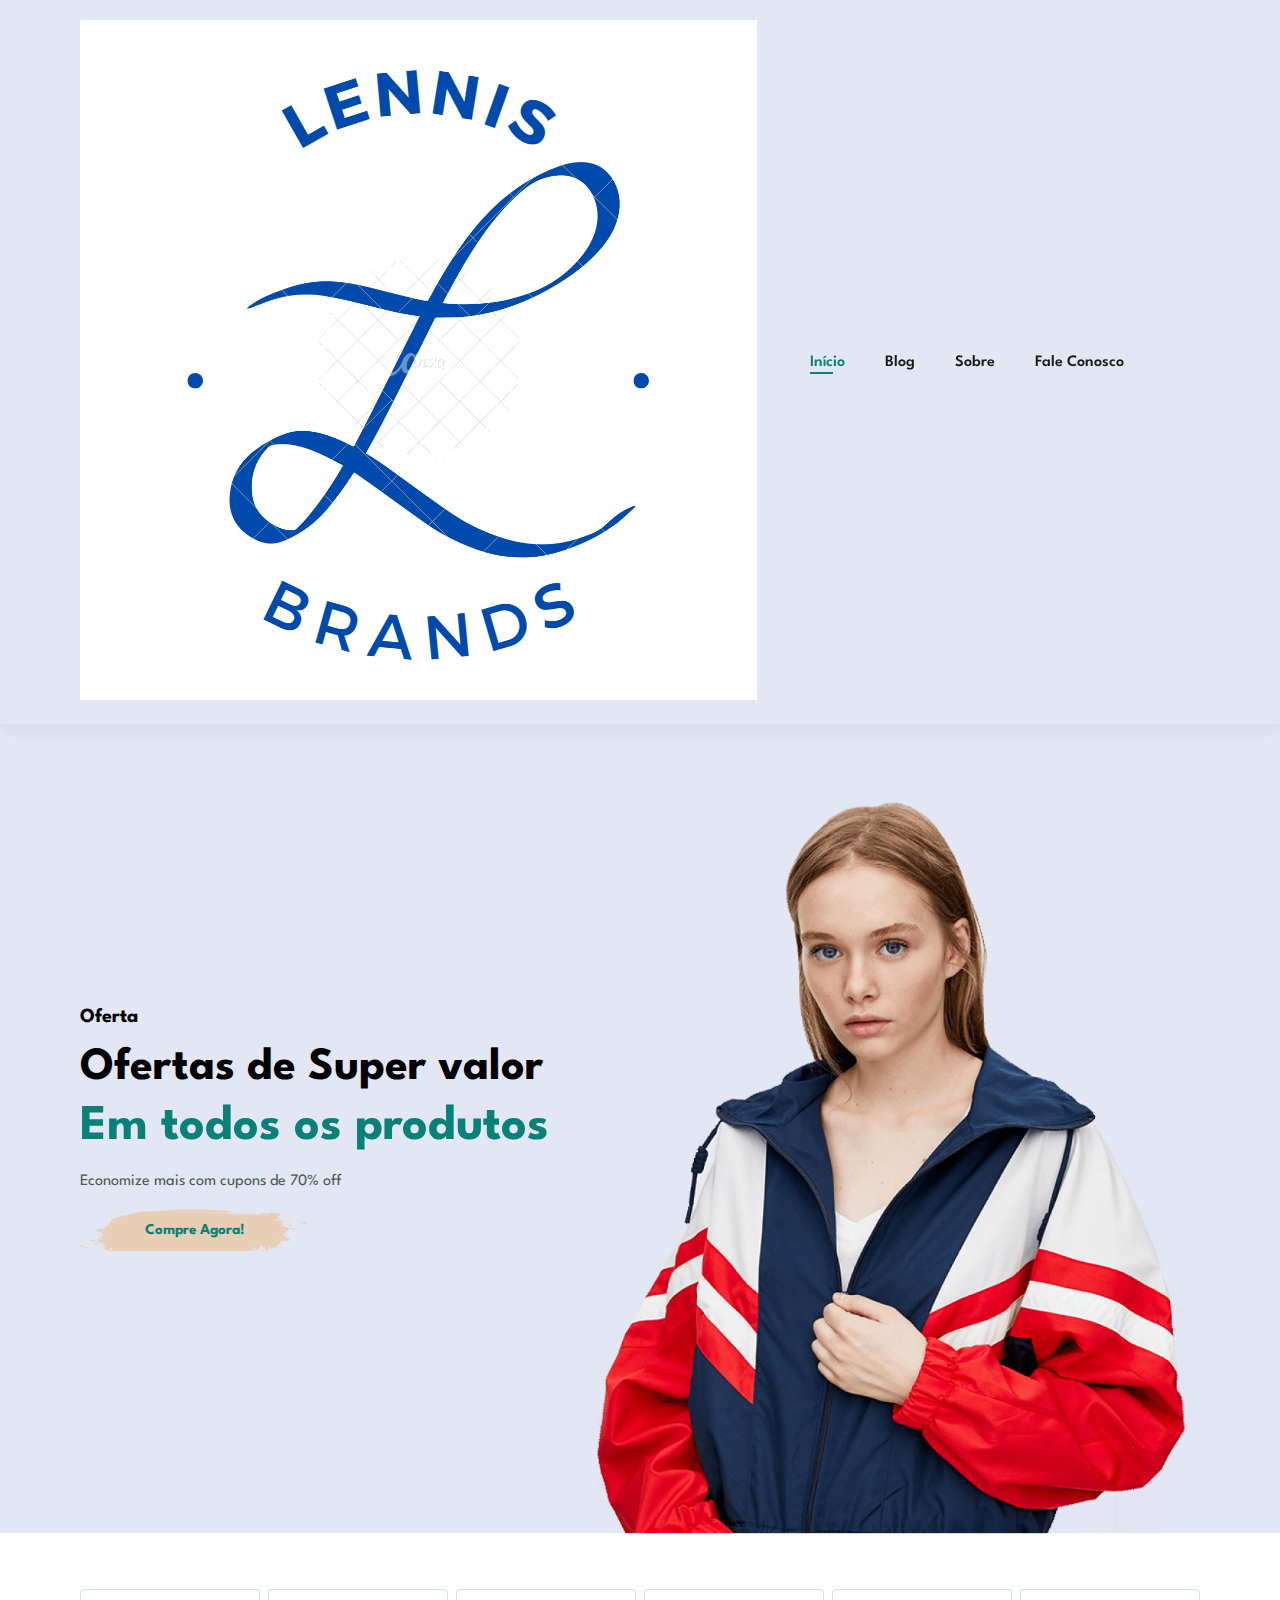
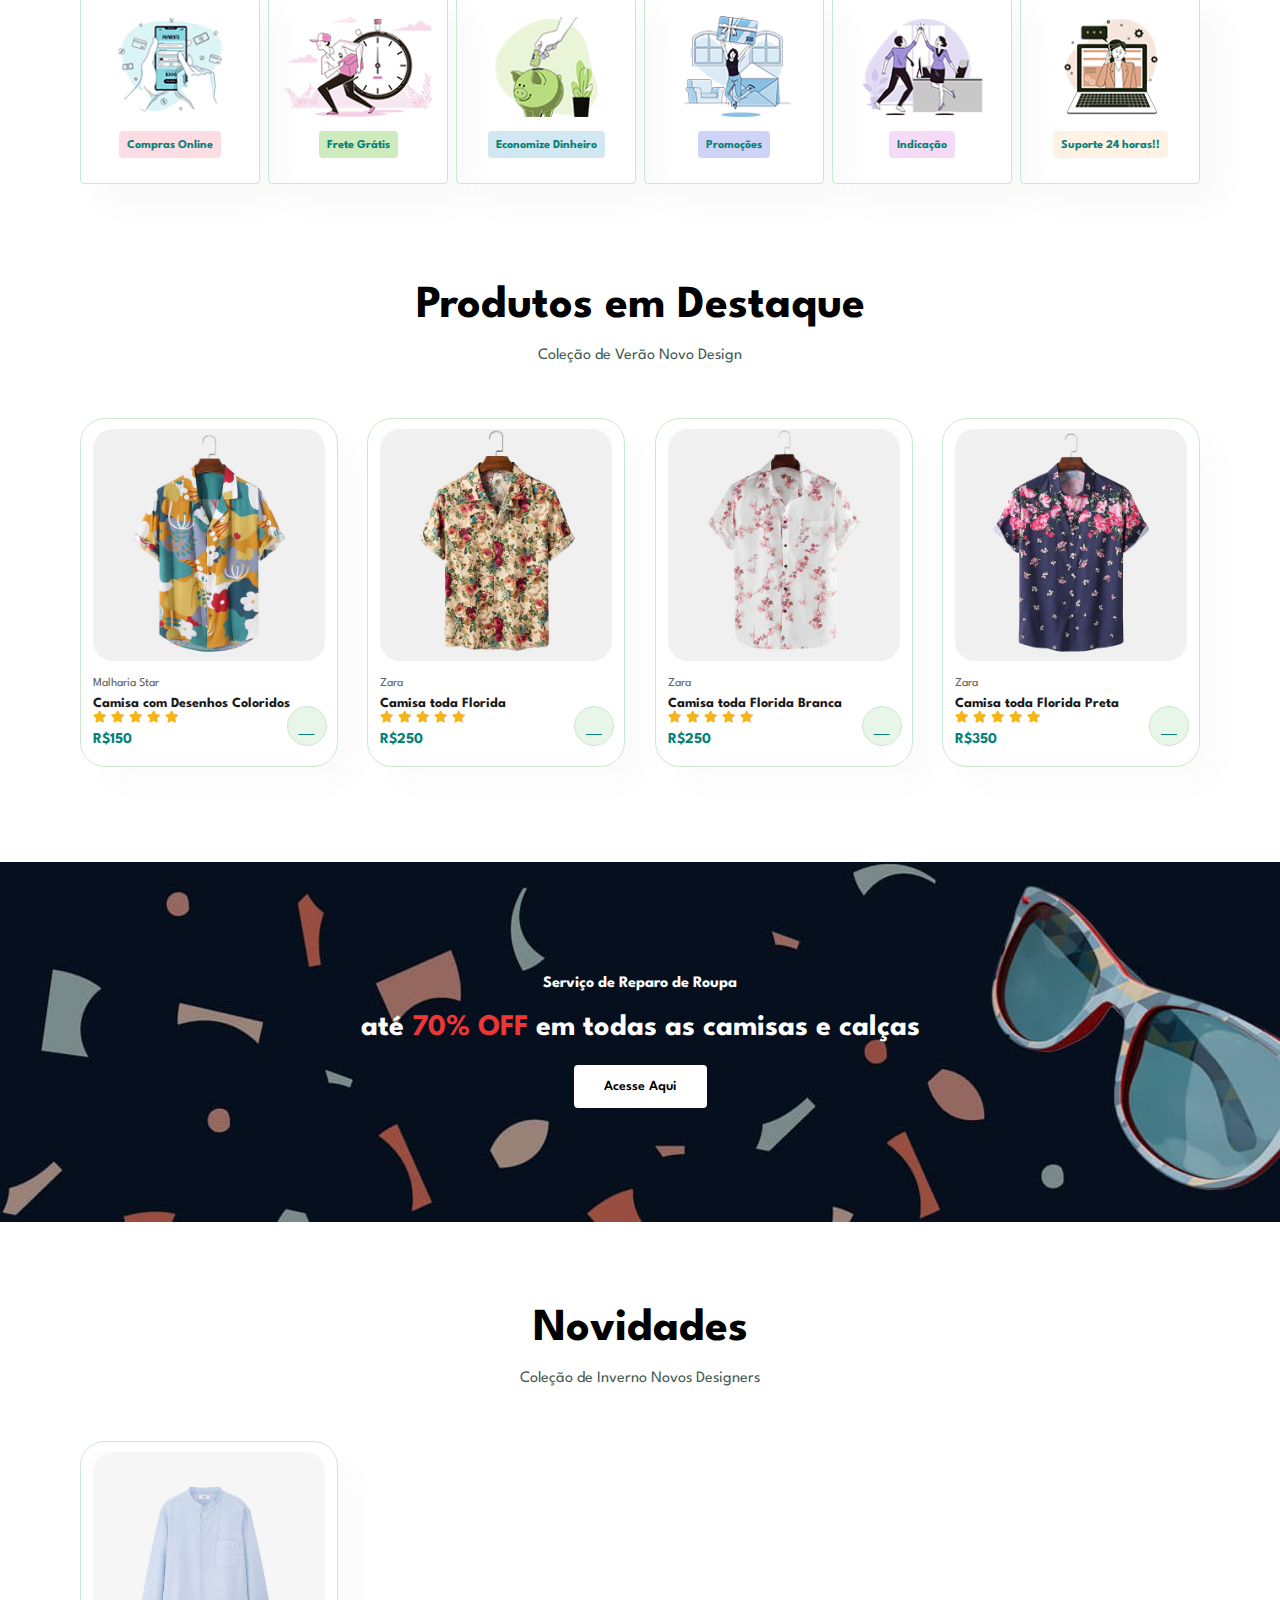
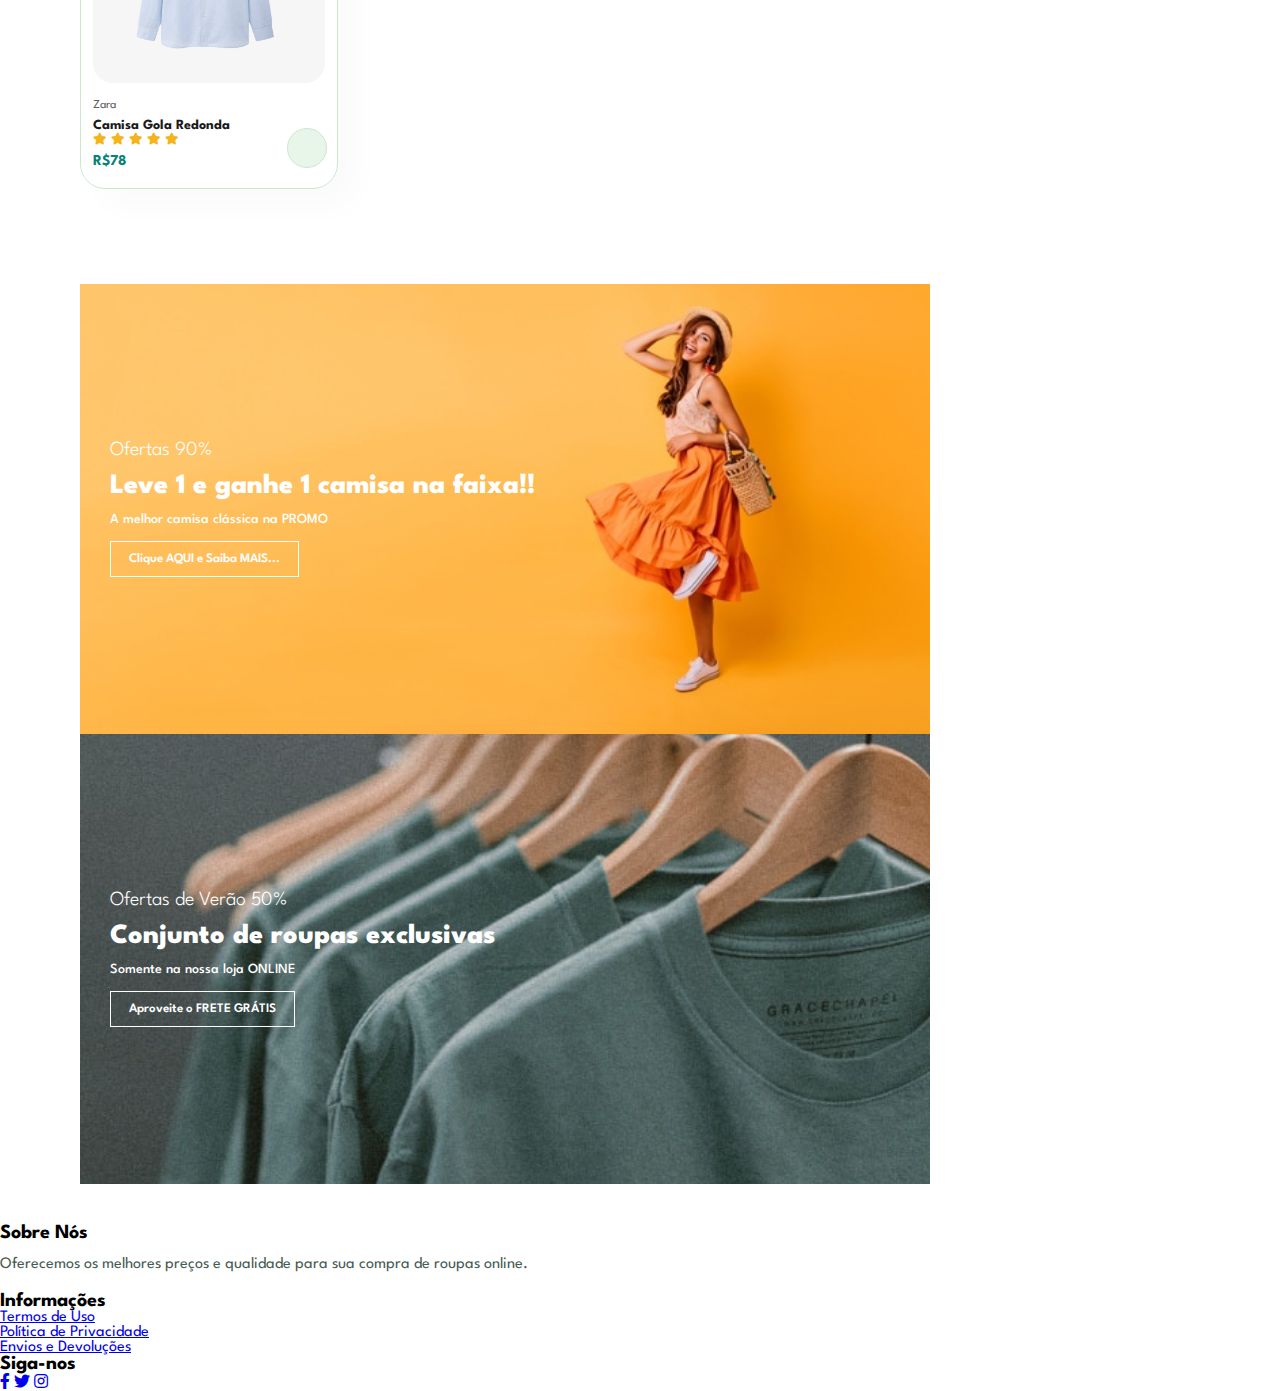
==== index.html @ 80faf240 "front web" ====
<!DOCTYPE html>
<html lang="pt-br">
<head>
    <meta charset="UTF-8">
    <meta name="viewport" content="width=device-width, initial-scale=1.0">
    <title>Lenis Sports</title>
    <link rel="stylesheet" href="https://pro.fontawesome.com/releases/v5.10.0/css/all.css">
    <link rel="stylesheet" href="CSS/style.css">
</head>
<body>
    <section id="header">
        <a href="#"><img src="/imagens/logo.png"  class="logo" alt="Logo Lenis Sports"></a>
        <div>
            <ul id="navbar">
                <li><a class="active" href="index.html">Início</a></li>
                <li><a href="blog.html">Blog</a></li>
                <li><a href="sobre.html">Sobre</a></li>
                <li><a href="contato.html">Fale Conosco</a></li>
                <li id="lg-bag"><a href="cart.html"><i class="far fa-shopping-bag"></i></a></li>
                <a href="#" id="close"><i class="far fa-times"></i></a>
            </ul>
        </div>
        <div id="mobile">
            <a href="cart.html"><i class="far fa-shopping-bag"></i></a>
            <i id="bar" class="fas fa-outdent"></i>
        </div>
    </section>

    <section id="hero">
        <h4>Oferta</h4>
        <h2>Ofertas de Super valor</h2>
        <h1>Em todos os produtos</h1>
        <p>Economize mais com cupons de 70% off</p>
        <button>Compre Agora!</button>
    </section>

    <section id="feature" class="section-p1">
        <div class="fe-box">
            <img src="/img icones/f1.png" alt="Compras Online">
            <h6>Compras Online</h6>
        </div>
        <div class="fe-box">
            <img src="/img icones/f2.png" alt="Frete Grátis">
            <h6>Frete Grátis</h6>
        </div>
        <div class="fe-box">
            <img src="img icones/f3.png" alt="Economize Dinheiro">
            <h6>Economize Dinheiro</h6>
        </div>
        <div class="fe-box">
            <img src="img icones/f4.png" alt="Promoções">
            <h6>Promoções</h6>
        </div>
        <div class="fe-box">
            <img src="/img icones/f5.png" alt="Indicação">
            <h6>Indicação</h6>
        </div>
        <div class="fe-box">
            <img src="/img icones/f6.png" alt="Suporte 24 horas">
            <h6>Suporte 24 horas!!</h6>
        </div>
    </section>

    <!-- Seção de Produtos em Destaque -->
    <section id="product1" class="section-p1">
        <h2>Produtos em Destaque</h2>
        <p>Coleção de Verão Novo Design</p>
        <div class="pro-container">
            <!-- Produto 1 -->
            <div class="pro">
                <img src="/img produtos/f1.jpg" alt="Camisa com Desenhos Coloridos">
                <div class="des">
                    <span>Malharia Star</span>
                    <h5>Camisa com Desenhos Coloridos</h5>
                    <div class="star">
                        <i class="fas fa-star"></i>
                        <i class="fas fa-star"></i>
                        <i class="fas fa-star"></i>
                        <i class="fas fa-star"></i>
                        <i class="fas fa-star"></i>
                    </div>
                    <h4>R$150</h4>
                </div>
                <a href="#" class="fas fa-shopping-cart cart"></a>
            </div>

            <!-- Produto 2 -->
            <div class="pro">
                <img src="/img produtos/f3.jpg" alt="Camisa toda Florida">
                <div class="des">
                    <span>Zara</span>
                    <h5>Camisa toda Florida</h5>
                    <div class="star">
                        <i class="fas fa-star"></i>
                        <i class="fas fa-star"></i>
                        <i class="fas fa-star"></i>
                        <i class="fas fa-star"></i>
                        <i class="fas fa-star"></i>
                    </div>
                    <h4>R$250</h4>
                </div>
                <a href="#" class="fas fa-shopping-cart cart"></a>
            </div>
            
            <!-- Produto 3 -->
            <div class="pro">
                <img src="/img produtos/f4.jpg" alt="Camisa toda Florida Branca">
                <div class="des">
                    <span>Zara</span>
                    <h5>Camisa toda Florida Branca</h5>
                    <div class="star">
                        <i class="fas fa-star"></i>
                        <i class="fas fa-star"></i>
                        <i class="fas fa-star"></i>
                        <i class="fas fa-star"></i>
                        <i class="fas fa-star"></i>
                    </div>
                    <h4>R$250</h4>
                </div>
                <a href="#" class="fas fa-shopping-cart cart"></a>
            </div>

            <!-- Produto 4 -->
            <div class="pro">
                <img src="/img produtos/f5.jpg" alt="Camisa toda Florida Preta">
                <div class="des">
                    <span>Zara</span>
                    <h5>Camisa toda Florida Preta</h5>
                    <div class="star">
                        <i class="fas fa-star"></i>
                        <i class="fas fa-star"></i>
                        <i class="fas fa-star"></i>
                        <i class="fas fa-star"></i>
                        <i class="fas fa-star"></i>
                    </div>
                    <h4>R$350</h4>
                </div>
                <a href="#" class="fas fa-shopping-cart cart"></a>
            </div>
        </div>
    </section>

    <!-- Seção de Banner -->
    <section id="banner" class="section-m1">
        <h4>Serviço de Reparo de Roupa</h4>
        <h2>até <span>70% OFF</span> em todas as camisas e calças</h2>
        <button class="normal">Acesse Aqui</button>
    </section>

    <!-- Seção de Novidades -->
    <section id="product1" class="section-p1">
        <h2>Novidades</h2>
        <p>Coleção de Inverno Novos Designers</p>
        <div class="pro-container">
            <div class="pro">
                <img src="/img produtos/n1.jpg" alt="Camisa Gola Redonda">
                <div class="des">
                    <span>Zara</span>
                    <h5>Camisa Gola Redonda</h5>
                    <div class="star">
                        <i class="fas fa-star"></i>
                        <i class="fas fa-star"></i>
                        <i class="fas fa-star"></i>
                        <i class="fas fa-star"></i>
                        <i class="fas fa-star"></i>
                    </div>
                    <h4>R$78</h4>
                </div>
                <a href="#"><i class="fas fa-shopping-cart cart"></i></a>
            </div>

            <!-- Outros Produtos (exemplo para mais produtos) -->
            <!-- Continue com a lista de produtos conforme o seu código -->
        </div>
    </section>

    <!-- Seção de Promoções -->
    <section id="sm-banner" class="section-p1">
        <div class="banner-box">
            <h4>Ofertas 90%</h4>
            <h2>Leve 1 e ganhe 1 camisa na faixa!!</h2>
            <span>A melhor camisa clássica na PROMO</span>
            <button class="white">Clique AQUI e Saiba MAIS...</button>
        </div>

        <div class="banner-box">
            <h4>Ofertas de Verão 50%</h4>
            <h2>Conjunto de roupas exclusivas</h2>
            <span>Somente na nossa loja ONLINE</span>
            <button class="white">Aproveite o FRETE GRÁTIS</button>
        </div>
    </section>

    <!-- Footer (Rodapé) -->
    <section id="footer">
        <div class="footer-box">
            <h4>Sobre Nós</h4>
            <p>Oferecemos os melhores preços e qualidade para sua compra de roupas online.</p>
        </div>
        <div class="footer-box">
            <h4>Informações</h4>
            <ul>
                <li><a href="#">Termos de Uso</a></li>
                <li><a href="#">Política de Privacidade</a></li>
                <li><a href="#">Envios e Devoluções</a></li>
            </ul>
        </div>
        <div class="footer-box">
            <h4>Siga-nos</h4>
            <div class="social">
                <a href="#"><i class="fab fa-facebook-f"></i></a>
                <a href="#"><i class="fab fa-twitter"></i></a>
                <a href="#"><i class="fab fa-instagram"></i></a>
            </div>
        </div>
    </section>
</body>
</html>
---- CSS/style.css ----
@import url('https://fonts.googleapis.com/css2?family=Spartan:wght@100;200;300;400;500;600;700;800;900&display=swap');

* {
    margin: 0;
    padding: 0;
    box-sizing: border-box;
    font-family: 'Spartan', sans-serif;
}

h1 {
    font-size: 50px;
    line-height: 64px;
    color: black;
}

h2 {
    font-size: 46px;
    line-height: 54px;
    color: black;
}

h4 {
    font-size: 20px;
    color: black;
}

h6 {
    font-weight: 700;
    font-size: 12px;
}

p {
    font-size: 16px;
    color: #465b52;
    margin: 15px 0 20px 0;
}

.section-p1 {
    padding: 40px 80px;
}

.section-m1 {
    margin: 40px 0;
}

button.normal {
    font-size: 14px;
    font-weight: 600;
    padding: 15px 30px;
    color: #000;
    background-color: #fff;
    border-radius: 4px;
    cursor: pointer;
    border: none;
    outline: none;
    transition: 0.2s ease;
}

button.white {
    font-size: 13px;
    font-weight: 600;
    padding: 11px 18px;
    color: #fff;
    background-color: transparent;
    cursor: pointer;
    border: 1px solid #fff;
    outline: none;
    transition: 0.2s ease;
}

body {
    width: 100%;
}

/*iniciando o header*/

#header{
    display: flex;
    align-items: center;
    justify-content: space-between;
    padding: 20px 80px;
    background: #E3E6F3;
    box-shadow: 0 5px 15px rgba(0, 0, 0, 0.06);
    z-index: 999;
    position: sticky;
    top: 0;
}

#navbar{
    display: flex;
    align-items: center;
    justify-content: center;
}

#navbar li{
    list-style: none;
    padding: 0 20px;
    position: relative;
}

#navbar li a {
    text-decoration: none;
    font-size: 16px;
    font-weight: 600;
    color: #1a1a1a;
    transition: 0.3s ease; 
}

#navbar li a:hover,
#navbar li a.active {
    color: #088178;
}

#navbar li a:hover::after,
#navbar li a.active::after {
    content: "";
    width: 30%;
    height: 2px;
    background: #088178;
    position: absolute;
    bottom: -4px;
    left: 20px;
}

#close {
    display: none;
}

#mobile{
    display: none;
    align-items: center;
}

/*iniciando o home page*/

#hero{
    background-image: url(/imagens/hero4.png);
    width: 100%;
    height: 90vh;
    background-size: cover;
    background-position: top 25% right 0;
    padding: 0 80px;
    display: flex;
    flex-direction: column;
    align-items: flex-start;
    justify-content: center;
}

#hero h4{
    padding-bottom: 15px;
}

#hero h1{
    color: #088178;
}

#hero button{
    background-image: url(/imagens/button.png);
    background-color: transparent;
    color: #088178;
    border: 0;
    padding: 14px 80px 14px 65px;
    background-repeat: no-repeat;
    cursor: pointer;
    font-weight: 700;
    font-size: 15px;
}

#feature {
    display: flex;
    align-items: center;
    justify-content: space-between;
    flex-wrap: wrap;
}

#feature .fe-box {
    width: 180px;
    text-align: center;
    padding: 25px 15px;
    box-shadow: 20px 20px 34px rgba(0, 0, 0, 0.03);
    border: 1px solid #cce7d0;
    border-radius: 4px;
    margin: 15px 0;
}

#feature .fe-box:hover {
    box-shadow: 10px 10px 54px rgba(70, 62, 221, 0.1);
}

#feature .fe-box img{
    width: 100%;
    margin-bottom: 10px;
}

#feature .fe-box h6 {
    display: inline-block;
    padding: 9px 8px 6px 8px;
    line-height: 1;
    border-radius: 4px;
    color: #088178;
    background-color: #fddde4;
}

#feature .fe-box:nth-child(2) h6 {
    background-color: #cdebbc;
}

#feature .fe-box:nth-child(3) h6 {
    background-color: #d1e8f2;
}

#feature .fe-box:nth-child(4) h6 {
    background-color: #cdd4f8;
}

#feature .fe-box:nth-child(5) h6 {
    background-color: #f6dbf6;
}

#feature .fe-box:nth-child(6) h6 {
    background-color: #fff2e5;
}

#product1 {
    text-align: center;
}

#product1 .pro-container {
    display: flex;
    justify-content: space-between;
    padding-top: 20px;
    flex-wrap: wrap;
}

#product1 .pro {
    width: 23%;
    min-width: 250px;
    padding: 10px 12px;
    border: 1px solid #cce7d0;
    border-radius: 25px;
    cursor: pointer;
    box-shadow: 20px 20px 30px rgba(0, 0, 0, 0.02);
    margin: 15px 0;
    transition: 0.2s ease;
    position: relative;
}

#product1 .pro:hover {
    box-shadow: 20px 20px 30px rgba(0, 0, 0, 0.06);
}

#product1 .pro img {
    width: 100%;
    border-radius: 20px;   
}

#product1 .pro .des {
    text-align: start;
    padding: 10px 0;
}

#product1 .pro .des span {
    color: #606063;
    font-size: 12px;
}

#product1 .pro .des h5 {
    padding-top: 7px;
    color: #1a1a1a;
    font-size: 14px;
}

#product1 .pro .des i {
    font-size: 12px;
    color: rgb(243, 181, 25);
}

#product1 .pro .des h4 {
    padding-top: 7px;
    font-size: 15px;
    font-weight: 700;
    color: #088178;
}

#product1 .pro .cart {
    width: 40px;
    height: 40px;
    line-height: 40px;
    border-radius: 50px;
    background-color: #e8f6ea;
    font-weight: 500;
    color: #088178;
    border: 1px solid #cce7d0;
    position: absolute;
    bottom: 20px;
    right: 10px;
}

#banner {
    display: flex;
    flex-direction: column;
    justify-content: center;
    align-items: center;
    text-align: center;
    background-image: url(/imagens/banner/b2.jpg);
    background-size: cover;
    background-position: center;
    width: 100%;
    height: 40vh;
}

#banner h4 {
    color: #fff;
    font-size: 16px;
}

#banner h2 {
    color: #fff;
    font-size: 30px;
    padding: 10px 0;
}

#banner h2 span {
    color: #ef3636;
}

#banner button:hover {
    background-color: #088178;
    color: #fff;
}

#sm-banner {
    display: flex;
    justify-content: space-between;
    flex-wrap: wrap;
}

#sm-banner .banner-box {
    display: flex;
    flex-direction: column;
    justify-content: center;
    align-items: flex-start;
    text-align: center;
    background-image: url(/imagens/banner/b17.jpg);
    background-size: cover;
    background-position: center;
    min-width: 850px;
    height: 50vh;
    padding: 30px;
}

#sm-banner h4{
    color: #fff;
    font-size: 20px;
    font-weight: 300;
}

#sm-banner h2 {
    color: #fff;
    font-size: 28px;
    font-weight: 800;
}

#sm-banner span  {
    color: #fff;
    font-size: 14px;
    font-weight: 500;
    padding-bottom: 15px;
}

#sm-banner .banner-box:hover button{
    background-color: #088178;
    border: 1px solid #088178;
}

#sm-banner .banner-box:nth-child(2) {
    background-image: url(/imagens/banner/b10.jpg);
}

#banner3 .banner-box {
    display: flex;
    flex-direction: column;
    justify-content: center;
    align-items: flex-start;
    text-align: center;
    background-image: url(/imagens/banner/b7.jpg);
    background-size: cover;
    background-position: center;
    min-width: 30%;
    height: 30vh;
    padding: 30px;
    margin-bottom: 20px;
}

#banner3 .banner-box:nth-child(2) {
    background-image: url(/imagens/banner/b4.jpg);
}

#banner3 .banner-box:nth-child(3) {
    background-image: url(/imagens/banner/b18.jpg);
}

#banner3 {
    display: flex;
    justify-content: space-between;
    flex-wrap: wrap;
    padding: 0 80px;   
}

#banner3 h2 {
    color: #fff;
    font-weight: 900;
    font-size: 22px;
}

#banner3 h3 {
    color: #ec544e;
    font-weight: 800;
    font-size: 15px;
}

#newsletter {
    display: flex;
    justify-content: space-between;
    align-items: center;
    flex-wrap: wrap;
    background-image: url(/imagens/banner/b14.png);
    background-repeat: no-repeat;
    background-position: 20% 30%;
    background-color: #041e42;
}

#newsletter h4 {
    font-size: 22px;
    font-weight: 700;
    color: #fff;
}

#newsletter p {
    font-size: 14px;
    font-weight: 600;
    color: #818EA0;
}

#newsletter p span{ 
    color: #ffbd27;
}

#newsletter .form {
    display: flex;
    width: 40%;
}

#newsletter input {
    height: 3.125rem;
    padding: 0 1.25rem;
    font-size: 14px;
    width: 100%;
    border: 1px solid transparent;
    border-radius: 4px;
    outline: none;
    border-top-right-radius: 0;
    border-bottom-right-radius: 0;
}

#newsletter button {
    background-color: #088178;
    color: #fff;
    white-space: nowrap;
    border-top-left-radius: 0;
    border-bottom-left-radius: 0;
}

footer {
    display: flex;
    justify-content: space-between;
    flex-wrap: wrap;
}

footer .col {
    display: flex;
    flex-direction: column;
    align-items: flex-start;
    margin-bottom: 20px;
}

footer .logo {
    margin-bottom: 30px;
}

footer h4 {
    font-size: 14px;
    padding-bottom: 20px;
}

footer p {
    font-size: 13px;
    margin: 0 0 8px 0;
}

footer a {
    font-size: 13px;
    text-decoration: none;
    color: #222;
    margin: 0 0 10px 0;
}

footer .follow {
    margin-top: 20px;
}

footer .follow i{
    color: #465b52;
    padding-right: 4px;
    cursor: pointer;
}

footer .install .row img{
    border: 1px solid #088178;
    border-radius: 6px;
    margin: 10px 0 15px 0;
}

footer .follow i:hover,
footer a:hover {
    color: #088178;
}

footer .copyright {
    width: 100%;
    text-align: center;
}

/*pagina da loja*/

#page-header {
    background-image: url(/imagens/banner/b1.jpg);
    width: 100%;
    height: 40vh;
    background-size: cover;
    display: flex;
    justify-content: center;
    text-align: center;
    flex-direction: column;
    padding: 14px;
}

#page-header h2,
#page-header p {
    color: #fff;
}

#pagination {
    text-align: center;
}

#pagination a {
    text-decoration: none;
    background-color: #088178;
    padding: 15px 20px;
    border-radius: 4px;
    color: #fff;
    font-weight: 600;
}

#pagination a i {
    font-size: 16px;
    font-weight: 600;
}

/*pagina dos orodutos unicos*/

#productdetails {
    display: flex;
    margin-top: 20px;
}

#productdetails .single-pro-image{
    width: 40%;
    margin-right: 50px;
}

.small-image-group {
    display: flex;
    justify-content: space-between;
}

.small-img-col {
    flex-basis: 24%;
    cursor: pointer;
}

#productdetails .single-pro-details {
    width: 50%;
    padding-top: 30px;
}

#productdetails .single-pro-details h4 {
    padding: 40px 0 20px 0;
}

#productdetails .single-pro-details h2 {
    font-size: 26px;
}

#productdetails .single-pro-details select {
    display: block;
    padding: 5px 10px;
    margin-bottom: 10px;
}

#productdetails .single-pro-details input {
    width: 50px;
    height: 47px;
    padding-left: 10px;
    font-size: 16px;
    margin-right: 10px;
}

#productdetails .single-pro-details button {
    background-color: #088178;
    color: #fff;
}

#productdetails .single-pro-details input:focus {
    outline: none;
}

#productdetails .single-pro-details span {
    line-height: 25px;
}
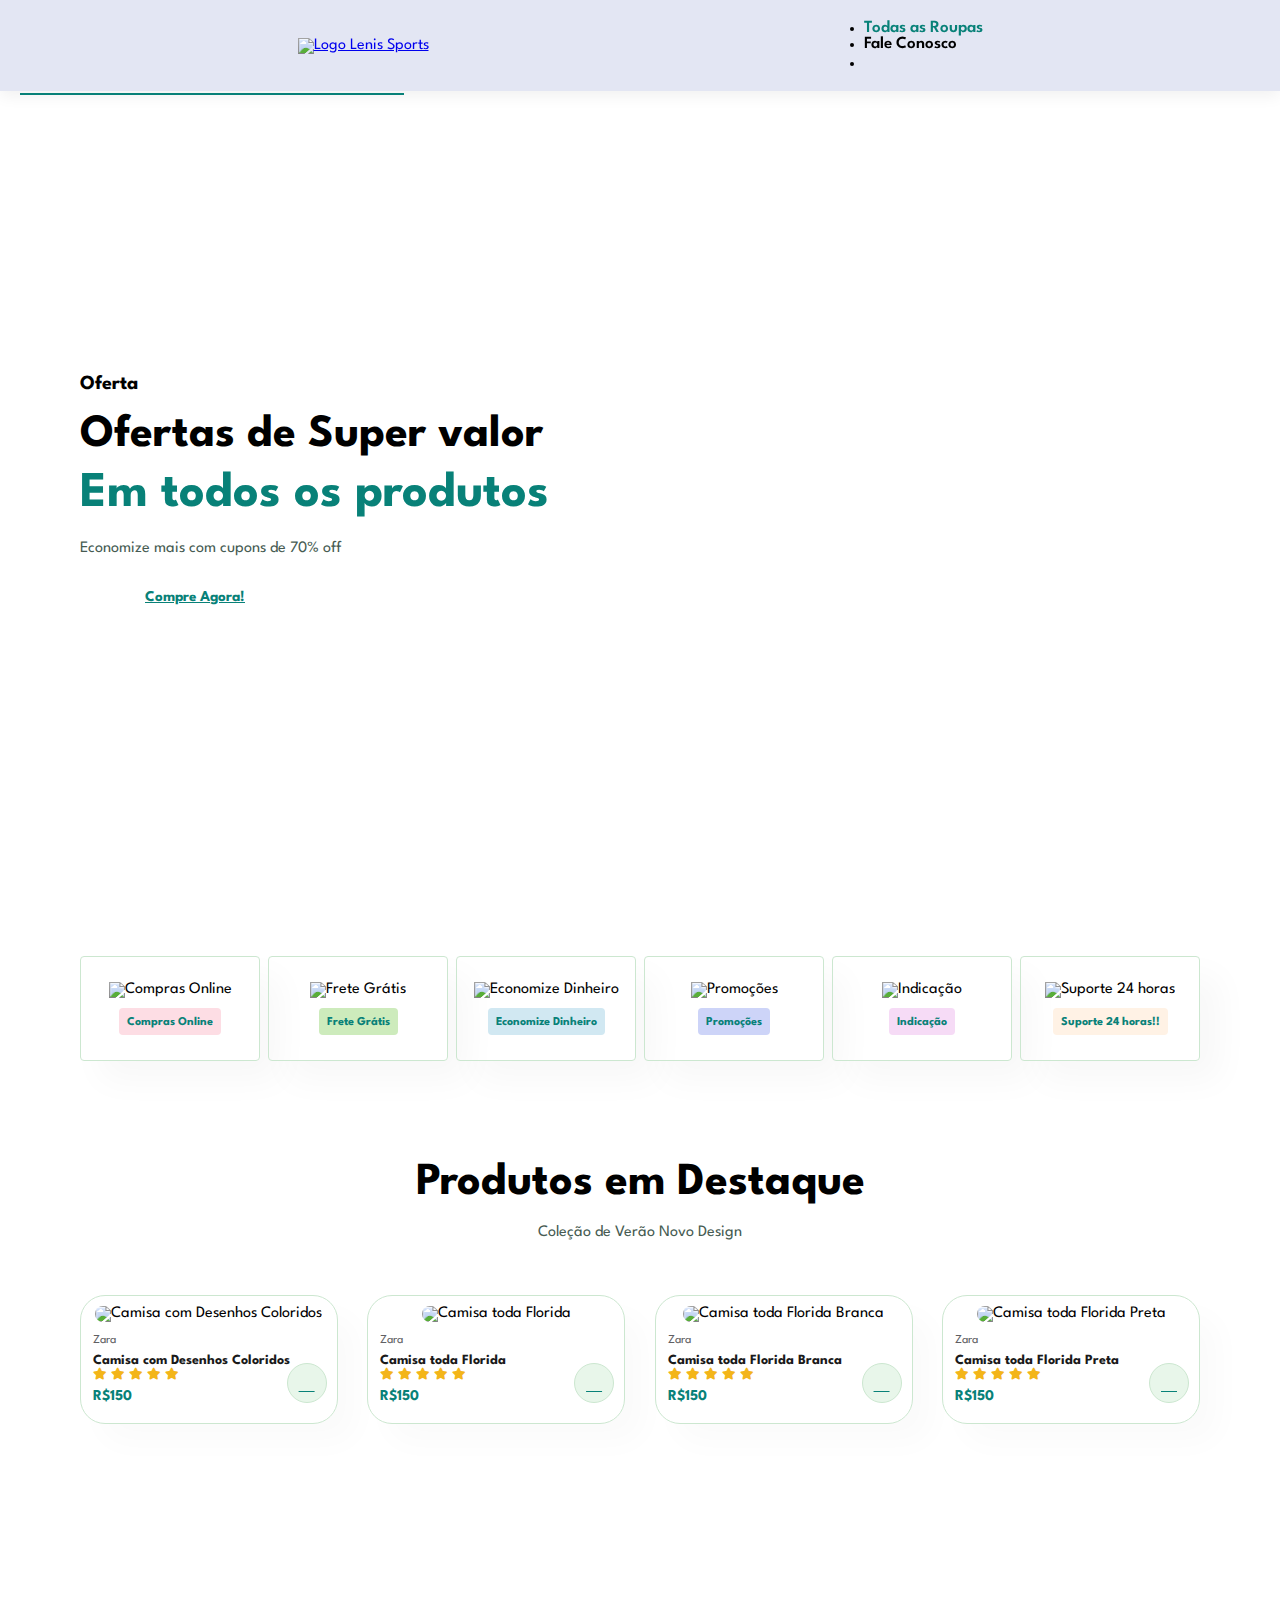
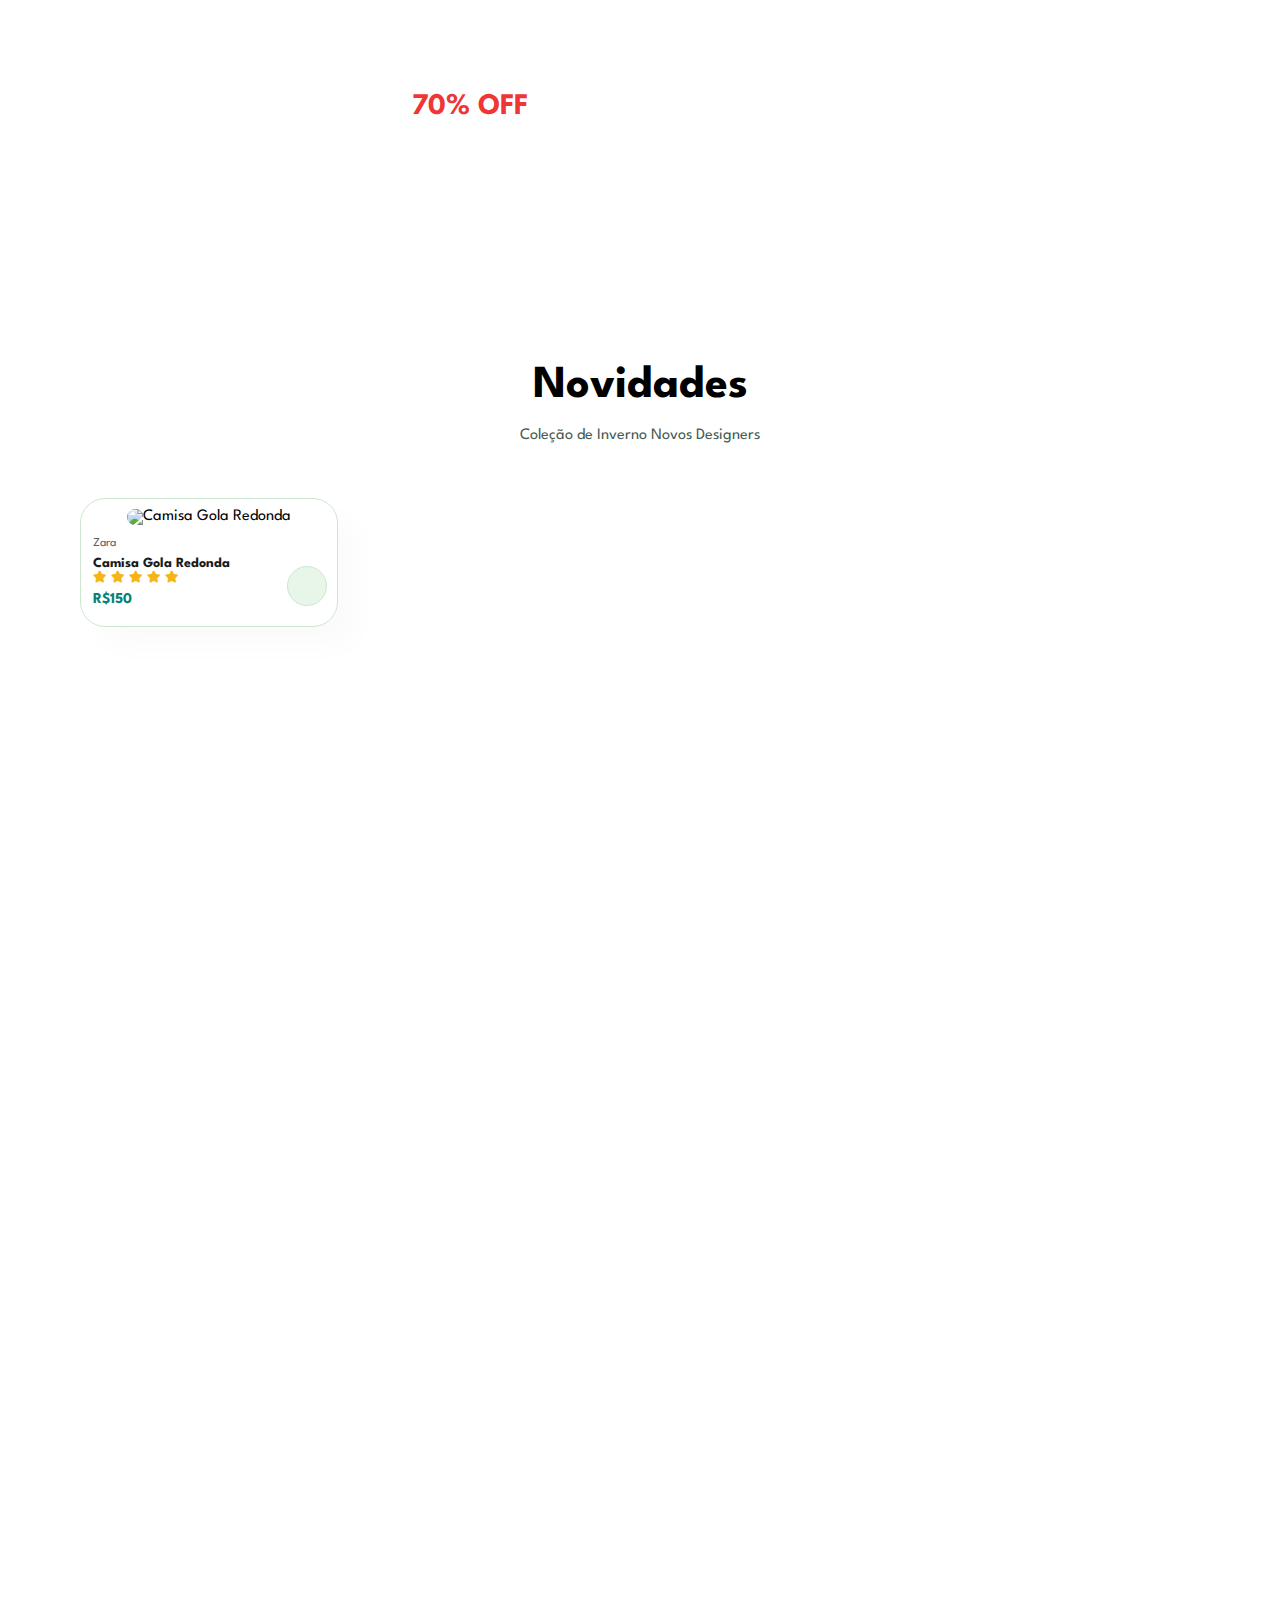
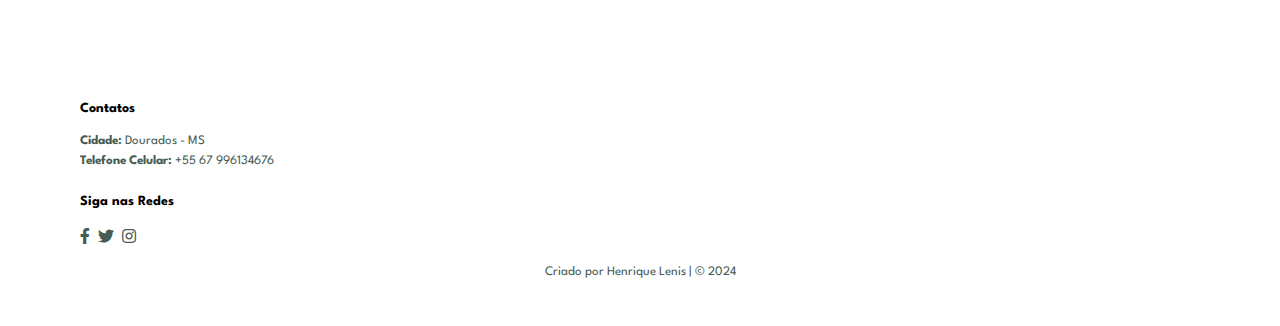
==== commit da686b0a: "correção front" ====
--- a/index.html
+++ b/index.html
@@ -6,15 +6,14 @@
     <title>Lenis Sports</title>
     <link rel="stylesheet" href="https://pro.fontawesome.com/releases/v5.10.0/css/all.css">
     <link rel="stylesheet" href="CSS/style.css">
+    <link rel="shortcut icon" href="imagens/logo.png" type="img">
 </head>
 <body>
     <section id="header">
-        <a href="#"><img src="/imagens/logo.png"  class="logo" alt="Logo Lenis Sports"></a>
+        <a href="#"><img src="/FrontEnd-Loja/LenisSports/imagens/logo.png"  class="logo" alt="Logo Lenis Sports"></a>
         <div>
             <ul id="navbar">
-                <li><a class="active" href="index.html">Início</a></li>
-                <li><a href="blog.html">Blog</a></li>
-                <li><a href="sobre.html">Sobre</a></li>
+                <li><a class="active" href="shop.html">Todas as Roupas</a></li>
                 <li><a href="contato.html">Fale Conosco</a></li>
                 <li id="lg-bag"><a href="cart.html"><i class="far fa-shopping-bag"></i></a></li>
                 <a href="#" id="close"><i class="far fa-times"></i></a>
@@ -31,46 +30,43 @@
         <h2>Ofertas de Super valor</h2>
         <h1>Em todos os produtos</h1>
         <p>Economize mais com cupons de 70% off</p>
-        <button>Compre Agora!</button>
+        <button><a id="esteaq" href="shop.html">Compre Agora!</a></button>
     </section>
 
     <section id="feature" class="section-p1">
         <div class="fe-box">
-            <img src="/img icones/f1.png" alt="Compras Online">
+            <img src="/FrontEnd-Loja/LenisSports/img icones/f1.png" alt="Compras Online">
             <h6>Compras Online</h6>
         </div>
         <div class="fe-box">
-            <img src="/img icones/f2.png" alt="Frete Grátis">
+            <img src="/FrontEnd-Loja/LenisSports/img icones/f2.png" alt="Frete Grátis">
             <h6>Frete Grátis</h6>
         </div>
         <div class="fe-box">
-            <img src="img icones/f3.png" alt="Economize Dinheiro">
+            <img src="/FrontEnd-Loja/LenisSports/img icones/f3.png" alt="Economize Dinheiro">
             <h6>Economize Dinheiro</h6>
         </div>
         <div class="fe-box">
-            <img src="img icones/f4.png" alt="Promoções">
+            <img src="/FrontEnd-Loja/LenisSports/img icones/f4.png" alt="Promoções">
             <h6>Promoções</h6>
         </div>
         <div class="fe-box">
-            <img src="/img icones/f5.png" alt="Indicação">
+            <img src="/FrontEnd-Loja/LenisSports/img icones/f5.png" alt="Indicação">
             <h6>Indicação</h6>
         </div>
         <div class="fe-box">
-            <img src="/img icones/f6.png" alt="Suporte 24 horas">
+            <img src="/FrontEnd-Loja/LenisSports/img icones/f6.png" alt="Suporte 24 horas">
             <h6>Suporte 24 horas!!</h6>
         </div>
     </section>
-
-    <!-- Seção de Produtos em Destaque -->
     <section id="product1" class="section-p1">
         <h2>Produtos em Destaque</h2>
         <p>Coleção de Verão Novo Design</p>
         <div class="pro-container">
-            <!-- Produto 1 -->
-            <div class="pro">
-                <img src="/img produtos/f1.jpg" alt="Camisa com Desenhos Coloridos">
-                <div class="des">
-                    <span>Malharia Star</span>
+            <div class="pro">
+                <img src="/FrontEnd-Loja/LenisSports/img produtos/f1.jpg" alt="Camisa com Desenhos Coloridos">
+                <div class="des">
+                    <span>Zara</span>
                     <h5>Camisa com Desenhos Coloridos</h5>
                     <div class="star">
                         <i class="fas fa-star"></i>
@@ -83,10 +79,8 @@
                 </div>
                 <a href="#" class="fas fa-shopping-cart cart"></a>
             </div>
-
-            <!-- Produto 2 -->
-            <div class="pro">
-                <img src="/img produtos/f3.jpg" alt="Camisa toda Florida">
+            <div class="pro">
+                <img src="/FrontEnd-Loja/LenisSports/img produtos/f3.jpg" alt="Camisa toda Florida">
                 <div class="des">
                     <span>Zara</span>
                     <h5>Camisa toda Florida</h5>
@@ -97,14 +91,12 @@
                         <i class="fas fa-star"></i>
                         <i class="fas fa-star"></i>
                     </div>
-                    <h4>R$250</h4>
-                </div>
-                <a href="#" class="fas fa-shopping-cart cart"></a>
-            </div>
-            
-            <!-- Produto 3 -->
-            <div class="pro">
-                <img src="/img produtos/f4.jpg" alt="Camisa toda Florida Branca">
+                    <h4>R$150</h4>
+                </div>
+                <a href="#" class="fas fa-shopping-cart cart"></a>
+            </div>
+            <div class="pro">
+                <img src="/FrontEnd-Loja/LenisSports/img produtos/f4.jpg" alt="Camisa toda Florida Branca">
                 <div class="des">
                     <span>Zara</span>
                     <h5>Camisa toda Florida Branca</h5>
@@ -115,14 +107,12 @@
                         <i class="fas fa-star"></i>
                         <i class="fas fa-star"></i>
                     </div>
-                    <h4>R$250</h4>
-                </div>
-                <a href="#" class="fas fa-shopping-cart cart"></a>
-            </div>
-
-            <!-- Produto 4 -->
-            <div class="pro">
-                <img src="/img produtos/f5.jpg" alt="Camisa toda Florida Preta">
+                    <h4>R$150</h4>
+                </div>
+                <a href="#" class="fas fa-shopping-cart cart"></a>
+            </div>
+            <div class="pro">
+                <img src="/FrontEnd-Loja/LenisSports/img produtos/f5.jpg" alt="Camisa toda Florida Preta">
                 <div class="des">
                     <span>Zara</span>
                     <h5>Camisa toda Florida Preta</h5>
@@ -133,27 +123,22 @@
                         <i class="fas fa-star"></i>
                         <i class="fas fa-star"></i>
                     </div>
-                    <h4>R$350</h4>
-                </div>
-                <a href="#" class="fas fa-shopping-cart cart"></a>
-            </div>
-        </div>
-    </section>
-
-    <!-- Seção de Banner -->
+                    <h4>R$150</h4>
+                </div>
+                <a href="#" class="fas fa-shopping-cart cart"></a>
+            </div>
+        </div>
+    </section>
     <section id="banner" class="section-m1">
         <h4>Serviço de Reparo de Roupa</h4>
         <h2>até <span>70% OFF</span> em todas as camisas e calças</h2>
-        <button class="normal">Acesse Aqui</button>
-    </section>
-
-    <!-- Seção de Novidades -->
+    </section>
     <section id="product1" class="section-p1">
         <h2>Novidades</h2>
         <p>Coleção de Inverno Novos Designers</p>
         <div class="pro-container">
             <div class="pro">
-                <img src="/img produtos/n1.jpg" alt="Camisa Gola Redonda">
+                <img src="/FrontEnd-Loja/LenisSports/img produtos/n1.jpg" alt="Camisa Gola Redonda">
                 <div class="des">
                     <span>Zara</span>
                     <h5>Camisa Gola Redonda</h5>
@@ -164,36 +149,31 @@
                         <i class="fas fa-star"></i>
                         <i class="fas fa-star"></i>
                     </div>
-                    <h4>R$78</h4>
+                    <h4>R$150</h4>
                 </div>
                 <a href="#"><i class="fas fa-shopping-cart cart"></i></a>
             </div>
-
-            <!-- Outros Produtos (exemplo para mais produtos) -->
-            <!-- Continue com a lista de produtos conforme o seu código -->
-        </div>
-    </section>
-
-    <!-- Seção de Promoções -->
+        </div>
+    </section>
+
+    
     <section id="sm-banner" class="section-p1">
         <div class="banner-box">
             <h4>Ofertas 90%</h4>
             <h2>Leve 1 e ganhe 1 camisa na faixa!!</h2>
             <span>A melhor camisa clássica na PROMO</span>
-            <button class="white">Clique AQUI e Saiba MAIS...</button>
         </div>
 
         <div class="banner-box">
             <h4>Ofertas de Verão 50%</h4>
             <h2>Conjunto de roupas exclusivas</h2>
             <span>Somente na nossa loja ONLINE</span>
-            <button class="white">Aproveite o FRETE GRÁTIS</button>
-        </div>
-    </section>
-
-    <!-- Footer (Rodapé) -->
-    <section id="footer">
-        <div class="footer-box">
+        </div>
+    </section>
+
+    <!-- footer -->
+    <!--<section id="section-p1">
+        <div class="col">
             <h4>Sobre Nós</h4>
             <p>Oferecemos os melhores preços e qualidade para sua compra de roupas online.</p>
         </div>
@@ -213,6 +193,26 @@
                 <a href="#"><i class="fab fa-instagram"></i></a>
             </div>
         </div>
-    </section>
+    </section>-->
+
+    <footer class="section-p1">
+        <div class="col">
+            <h4>Contatos</h4>
+            <p><strong>Cidade:</strong> Dourados - MS</p>
+            <p><strong>Telefone Celular:</strong> +55 67 996134676</p>
+            <div class="follow">
+                <h4>Siga nas Redes</h4>
+                <div class="icon">
+                    <i class="fab fa-facebook-f"></i>
+                    <i class="fab fa-twitter"></i>
+                    <i class="fab fa-instagram"></i>
+                </div>
+            </div>
+        </div>
+        <div class="copyright">
+            <p>Criado por Henrique Lenis | &#169; 2024</p>
+        </div>
+    </footer>
+    <script src="script.js"></script>
 </body>
 </html>
--- a/CSS/style.css
+++ b/CSS/style.css
@@ -43,11 +43,11 @@
     margin: 40px 0;
 }
 
-button.normal {
+button.normal{
     font-size: 14px;
     font-weight: 600;
     padding: 15px 30px;
-    color: #000;
+    color: black;
     background-color: #fff;
     border-radius: 4px;
     cursor: pointer;
@@ -56,7 +56,7 @@
     transition: 0.2s ease;
 }
 
-button.white {
+button.white{
     font-size: 13px;
     font-weight: 600;
     padding: 11px 18px;
@@ -68,16 +68,16 @@
     transition: 0.2s ease;
 }
 
-body {
-    width: 100%;
-}
-
-/*iniciando o header*/
+body{
+    width: 100%;
+}
+
+/*fazendo o header*/
 
 #header{
     display: flex;
     align-items: center;
-    justify-content: space-between;
+    justify-content: space-around;
     padding: 20px 80px;
     background: #E3E6F3;
     box-shadow: 0 5px 15px rgba(0, 0, 0, 0.06);
@@ -87,23 +87,21 @@
 }
 
 #navbar{
-    display: flex;
+    display: flexbox;
     align-items: center;
     justify-content: center;
 }
 
-#navbar li{
-    list-style: none;
-    padding: 0 20px;
-    position: relative;
-}
-
-#navbar li a {
+#navbar li a{
     text-decoration: none;
-    font-size: 16px;
+    font-size: 17px;
     font-weight: 600;
-    color: #1a1a1a;
-    transition: 0.3s ease; 
+    color: black;
+    transition: 0.3s ease;
+}
+
+#esteaq{
+    color: #088178;
 }
 
 #navbar li a:hover,
@@ -126,15 +124,20 @@
     display: none;
 }
 
-#mobile{
+#mobile {
     display: none;
     align-items: center;
 }
 
-/*iniciando o home page*/
-
-#hero{
-    background-image: url(/imagens/hero4.png);
+#header img{
+    width: 120px;
+    height: 120px;
+}
+
+/*pagina inicial*/
+
+#hero {
+    background-image: url(/FrontEnd-Loja/LenisSports/imagens/hero4.png);
     width: 100%;
     height: 90vh;
     background-size: cover;
@@ -146,16 +149,16 @@
     justify-content: center;
 }
 
-#hero h4{
+#hero h4 {
     padding-bottom: 15px;
 }
 
-#hero h1{
+#hero h1 {
     color: #088178;
 }
 
-#hero button{
-    background-image: url(/imagens/button.png);
+#hero button {
+    background-image: url(/FrontEnd-Loja/LenisSports/imagens/button.png);
     background-color: transparent;
     color: #088178;
     border: 0;
@@ -302,7 +305,7 @@
     justify-content: center;
     align-items: center;
     text-align: center;
-    background-image: url(/imagens/banner/b2.jpg);
+    background-image: url(/FrontEnd-Loja/LenisSports/imagens/banner/b2.jpg);
     background-size: cover;
     background-position: center;
     width: 100%;
@@ -341,7 +344,7 @@
     justify-content: center;
     align-items: flex-start;
     text-align: center;
-    background-image: url(/imagens/banner/b17.jpg);
+    background-image: url(/FrontEnd-Loja/LenisSports/imagens/banner/b17.jpg);
     background-size: cover;
     background-position: center;
     min-width: 850px;
@@ -374,7 +377,7 @@
 }
 
 #sm-banner .banner-box:nth-child(2) {
-    background-image: url(/imagens/banner/b10.jpg);
+    background-image: url(/FrontEnd-Loja/LenisSports/imagens/banner/b10.jpg);
 }
 
 #banner3 .banner-box {
@@ -383,7 +386,7 @@
     justify-content: center;
     align-items: flex-start;
     text-align: center;
-    background-image: url(/imagens/banner/b7.jpg);
+    background-image: url(/FrontEnd-Loja/LenisSports/imagens/banner/b7.jpg);
     background-size: cover;
     background-position: center;
     min-width: 30%;
@@ -393,11 +396,11 @@
 }
 
 #banner3 .banner-box:nth-child(2) {
-    background-image: url(/imagens/banner/b4.jpg);
+    background-image: url(/FrontEnd-Loja/LenisSports/imagens/banner/b4.jpg);
 }
 
 #banner3 .banner-box:nth-child(3) {
-    background-image: url(/imagens/banner/b18.jpg);
+    background-image: url(/FrontEnd-Loja/LenisSports/imagens/banner/b18.jpg);
 }
 
 #banner3 {
@@ -424,7 +427,7 @@
     justify-content: space-between;
     align-items: center;
     flex-wrap: wrap;
-    background-image: url(/imagens/banner/b14.png);
+    background-image: url(/FrontEnd-Loja/LenisSports/imagens/banner/b14.png);
     background-repeat: no-repeat;
     background-position: 20% 30%;
     background-color: #041e42;
@@ -531,10 +534,8 @@
     text-align: center;
 }
 
-/*pagina da loja*/
-
 #page-header {
-    background-image: url(/imagens/banner/b1.jpg);
+    background-image: url(/FrontEnd-Loja/LenisSports/imagens/banner/b1.jpg);
     width: 100%;
     height: 40vh;
     background-size: cover;
@@ -568,7 +569,7 @@
     font-weight: 600;
 }
 
-/*pagina dos orodutos unicos*/
+/* Single Product Page */
 
 #productdetails {
     display: flex;
@@ -630,3 +631,457 @@
     line-height: 25px;
 }
 
+/*faleconosco*/
+#contact-details {
+    display: flex;
+    align-items: center;
+    justify-content: space-between;
+}
+
+#contact-details .details {
+    width: 40%;
+}
+
+#contact-details .details span,
+#form-details form span {
+    font-size: 12px;
+}
+
+#contact-details .details h2,
+#form-details form h2 {
+    font-size: 26px;
+    line-height: 35px;
+    padding: 20px 0;
+}
+
+#contact-details .details h3 {
+    font-size: 16px;
+    padding-bottom: 15px;
+}
+
+#contact-details .details li {
+    list-style: none;
+    display: flex;
+    padding: 10px 0;
+    align-items: center;
+}
+
+#contact-details .details li i {
+    font-size: 14px;
+    padding-right: 22px;
+}
+
+#contact-details .details li p {
+    margin: 0;
+    font-size: 14px;
+}
+
+#contact-details .map {
+    width: 55%;
+    height: 400px;
+}
+
+#contact-details .map iframe {
+    width: 100%;
+    height: 100%;
+}
+
+#form-details {
+    display: flex;
+    justify-content: space-between;
+    margin: 30px;
+    padding: 80px;
+    border: 1px solid #e1e1e1;
+}
+
+#form-details form {
+    width: 65%;
+    display: flex;
+    flex-direction: column;
+    align-items: flex-start;
+}
+
+#form-details form input,
+#form-details form textarea {
+    width: 100%;
+    padding: 12px 15px;
+    outline: none;
+    margin-bottom: 20px;
+    border: 1px solid #e1e1e1;
+}
+
+#form-details form button {
+    background-color: #088178;
+    color: #fff;
+}
+
+#form-details .people div {
+    padding-bottom: 25px;
+    display: flex;
+    align-items: flex-start;
+}
+
+#form-details .people div img {
+    width: 65px;
+    height: 65px;
+    object-fit: cover;
+    margin-right: 15px;
+}
+
+#form-details .people div p {
+    margin: 0;
+    font-size: 13px;
+    line-height: 25px;
+}
+
+#form-details .people div span {
+    display: block;
+    color: #000;
+    font-size: 16px;
+    font-weight: 600;
+}
+
+/*carrinho*/
+#cart {
+    overflow-x: auto;
+}
+
+#cart table {
+    width: 100%;
+    border-collapse: collapse;
+    table-layout: fixed;
+    white-space: nowrap;
+}
+
+#cart table img {
+    width: 70px;
+}
+
+#cart table td:nth-child(1) {
+    width: 100px;
+    text-align: center;
+}
+
+#cart table td:nth-child(2) {
+    width: 150px;
+    text-align: center;
+}
+
+#cart table td:nth-child(3) {
+    width: 250px;
+    text-align: center;
+}
+
+#cart table td:nth-child(4),
+#cart table td:nth-child(5),
+#cart table td:nth-child(6) {
+    width: 150px;
+    text-align: center;
+}
+
+#cart table td:nth-child(5) input{
+    width: 70px;
+    padding: 10px 5px 10px 15px;
+}
+
+#cart table thead {
+    border: 1px solid #e2e9e1;
+    border-left: none;
+    border-right: none;
+}
+
+#cart table thead td {
+    font-weight: 700;
+    text-transform: uppercase;
+    font-size: 13px;
+    padding: 18px 0;
+}
+
+#cart table tbody tr td {
+    padding-top: 15px;
+}
+
+#cart table tbody td {
+    font-size: 13px;
+}
+
+#cart-add {
+    display: flex;
+    flex-wrap: wrap;
+    justify-content: space-between;
+}
+
+#cart-add .coupon {
+    width: 50%;
+    margin-bottom: 30px;
+}
+
+#cart-add .coupon h3,
+#cart-add .subtotal h3 {
+    padding-bottom: 15px;
+}
+ 
+#cart-add .coupon input {
+    padding: 10px 20px;
+    outline: none;
+    width: 60%;
+    margin-right: 10px;
+    border: 1px solid #e2e9e1;
+}
+
+#cart-add .coupon button,
+#cart-add .subtotal button {
+    background-color: #088178;
+    color: #fff;
+    padding: 12px 20px;
+}
+
+#cart-add .subtotal {
+    width: 50%;
+    margin-bottom: 30px;
+    border: 1px solid #e2e9e1;
+    padding: 30px;
+}
+
+#cart-add .subtotal table {
+    border-collapse: collapse;
+    width: 100%;
+    margin-bottom: 20px;
+}
+
+#cart-add .subtotal table td {
+    width: 50%;
+    border: 1px solid #e2e9e1;
+    padding: 10px;
+    font-size: 13px;
+}
+
+/* Media Query */
+
+@media (max-width: 799px) {
+    .section-p1 {
+        padding: 40px 40px;
+    } 
+
+    #navbar {
+        display: flex;
+        flex-direction: column;
+        align-items: flex-start;
+        justify-content: flex-start;
+        position: fixed;
+        top: 0;
+        right: -300px;
+        height: 100vh;
+        width: 300px;
+        background-color: #E3E6F3;
+        box-shadow: 0 40px 60px rgba(0, 0, 0, 0.1);
+        padding: 80px 0 0 10px;
+        transition: 0.3s;
+    }
+
+    #navbar.active {
+        right: 0px;
+    }
+
+    #navbar li {
+        margin-bottom: 25px;
+    }
+
+    #mobile {
+        display: flex;
+        align-items: center;
+    }
+
+    #mobile i {
+        color: #1a1a1a;
+        font-size: 24px;
+        padding-left: 20px;
+    }
+
+    #close {
+        display: initial;
+        position: absolute;
+        top: 30px;
+        left: 30px;
+        color: #222;
+        font-size: 24px;
+    }
+
+    #lg-bag {
+        display: none;
+    }
+
+    #hero {
+        height: 70vh;
+        padding: 0 80px;
+        background-position: top 30% right 30%;
+    }
+
+    #feature {
+        justify-content: center;
+    }
+
+    #feature .fe-box {
+        margin: 15px 15px;
+    }
+
+    #product1 .pro-container {
+        justify-content: center;
+    }
+
+    #product1 .pro {
+        margin: 15px;
+    }
+
+    #banner {
+        height: 20vh;
+    }
+
+    #sm-banner .banner-box {
+        min-height: 100%;
+        height: 30vh;
+    }
+
+    #banner3 {
+        padding: 0 40px;
+    }
+
+    #banner3 .banner-box {
+        width: 28%;
+    }
+
+    #newsletter .form {
+        width: 70%;
+    }
+
+    /*contatoss*/
+
+    #form-details {
+        padding: 40px;
+    }
+
+    #form-details form {
+        width: 50%;
+    }
+}
+
+@media (max-width: 477px) {
+    .section-p1 {
+        padding: 20px;
+    }
+
+    #header {
+        padding: 10px 30px;
+    }
+
+    h1 {
+        font-size: 38px;
+    }
+
+    h2 {
+        font-size: 32px;
+    }
+
+    #hero {
+        padding: 0 20px;
+        background-position: 55%;
+    }
+
+    #feature {
+        justify-content: space-between;
+    }
+
+    #feature .fe-box {
+        width: 155px;
+        margin: 0 0 15px 0;
+    }
+
+    #product .pro {
+        width: 100%;
+    }
+    
+    #banner {
+        height: 40vh;
+    }
+
+    #sm-banner .banner-box {
+        height: 40vh;
+        margin-bottom: 20px;
+    }
+
+    #banner3 {
+        padding: 0 20px;
+    }
+
+    #banner3 .banner-box {
+        width: 100%;
+    }
+
+    #newsletter {
+        padding: 40px 20px;
+    }
+
+    #newsletter .form {
+        width: 100%;
+    }
+
+    footer .copyright {
+        text-align: start;
+    }
+
+    /* Single Product */
+    #productdetails {
+        display: flex;
+        flex-direction: column;
+    }
+
+    #productdetails .single-pro-image {
+        width: 100%;
+        margin-right: 0px;
+    }
+
+    #productdetails .single-pro-details {
+        width: 100%;
+    }
+
+
+    /*contatos */
+    #contact-details {
+        flex-direction: column;
+    }
+
+    #contact-details .details {
+        width: 100%;
+        margin-bottom: 30px;
+    }
+
+    #contact-details .map {
+        width: 100%;
+    }
+
+    #form-details {
+        margin: 10px;
+        padding: 30px 10px;
+        flex-wrap: wrap;
+    }
+
+    #form-details form {
+        width: 100%;
+        margin-bottom: 30px;
+    }
+
+    /*carrinho*/
+
+    #cart-add {
+        flex-direction: column;
+    }
+
+    #cart-add .coupon {
+        width: 100%;
+    }
+
+    #cart-add .subtotal {
+        width: 100%;
+        padding: 20px;
+    }
+}